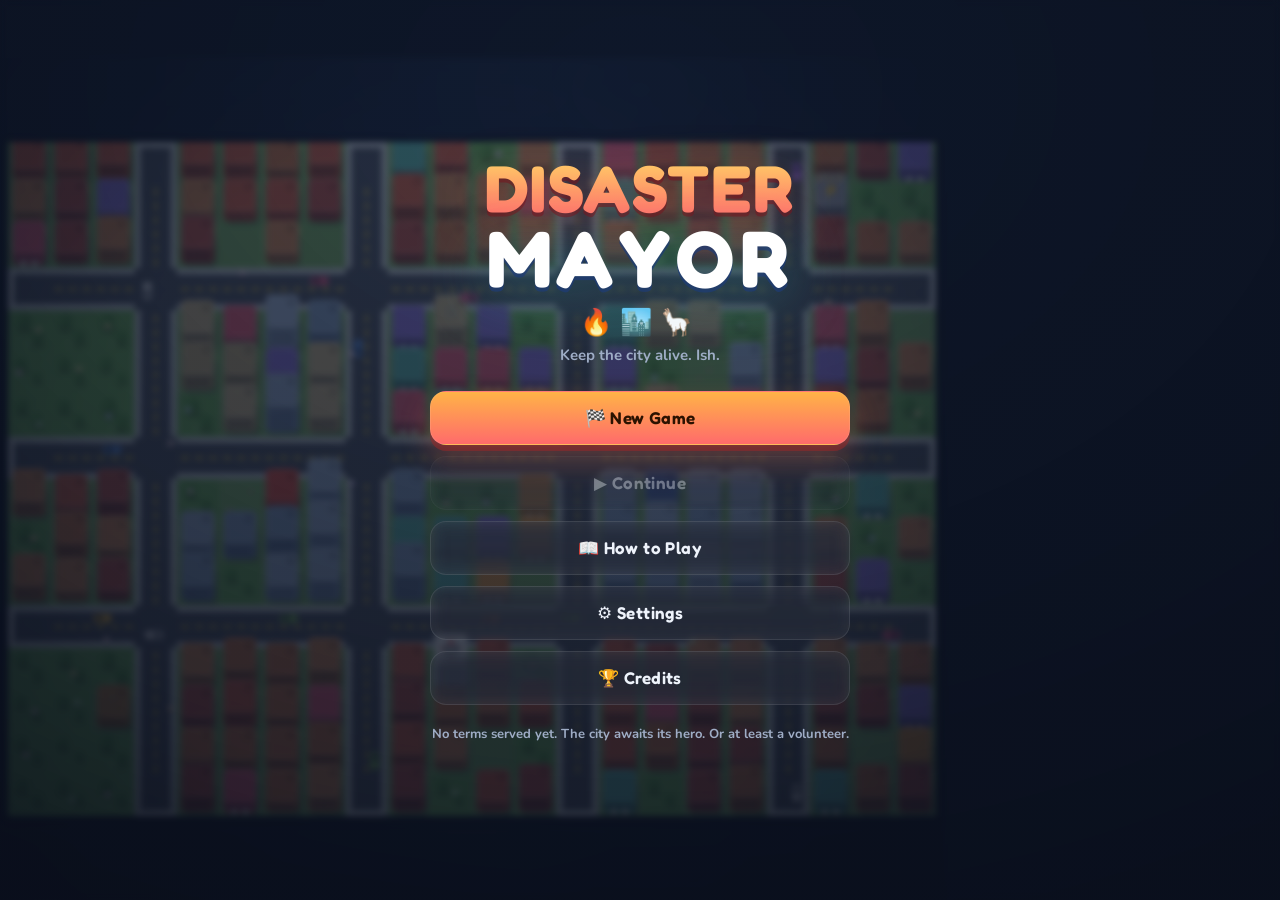
==== disaster-mayor/index.html @ 271b7ab8 "Add Disaster Mayor: polished city-management disaster game A self-contained browser game in disaster" ====
<!DOCTYPE html>
<html lang="en">
<head>
<meta charset="UTF-8">
<meta name="viewport" content="width=device-width, initial-scale=1.0, maximum-scale=1.0, user-scalable=no, viewport-fit=cover">
<meta name="apple-mobile-web-app-capable" content="yes">
<meta name="apple-mobile-web-app-status-bar-style" content="black-translucent">
<meta name="theme-color" content="#101a2e">
<title>Disaster Mayor</title>
<meta name="description" content="You are the mayor. Everything is on fire. Also there are llamas.">
<link rel="icon" href="icon.svg" type="image/svg+xml">
<link rel="preconnect" href="https://fonts.googleapis.com">
<link rel="preconnect" href="https://fonts.gstatic.com" crossorigin>
<link href="https://fonts.googleapis.com/css2?family=Fredoka:wght@400;500;600;700&family=Nunito:wght@400;600;700;800&display=swap" rel="stylesheet">
<link rel="stylesheet" href="css/style.css">
</head>
<body>
<div id="app">

  <!-- ======= CITY CANVAS ======= -->
  <main id="stage">
    <canvas id="city" aria-label="City map of Port Fiasco"></canvas>

    <!-- floating tile info popup -->
    <div id="tile-popup" class="popup hidden" role="dialog" aria-label="Building information"></div>

    <!-- news ticker -->
    <div id="ticker" class="ticker hidden" aria-live="polite"></div>
  </main>

  <!-- ======= HUD (top bar) ======= -->
  <header id="hud" class="hidden" aria-label="City status">
    <div class="hud-left">
      <button id="btn-pause-menu" class="icon-btn" aria-label="Open menu" title="Menu (Esc)">☰</button>
      <div class="day-chip">
        <span id="hud-day">Day 1</span>
        <span id="hud-clock" class="clock">☀️</span>
      </div>
      <button id="btn-pause" class="icon-btn" aria-label="Pause or resume" title="Pause (Space)">⏸</button>
      <button id="btn-speed" class="icon-btn" aria-label="Change game speed" title="Speed">1×</button>
    </div>
    <div class="hud-stats" role="group" aria-label="City statistics">
      <div class="stat" id="stat-population" title="Population">
        <span class="stat-ico">👥</span><span class="stat-num" id="num-population">0</span>
      </div>
      <div class="stat" id="stat-budget" title="City budget">
        <span class="stat-ico">💰</span><span class="stat-num" id="num-budget">$0</span>
      </div>
      <div class="stat meter" id="stat-happiness" title="Happiness">
        <span class="stat-ico">😊</span><span class="bar"><span class="fill" id="bar-happiness"></span></span>
      </div>
      <div class="stat meter" id="stat-safety" title="Safety">
        <span class="stat-ico">🛡️</span><span class="bar"><span class="fill" id="bar-safety"></span></span>
      </div>
      <div class="stat meter" id="stat-infrastructure" title="Infrastructure">
        <span class="stat-ico">🏗️</span><span class="bar"><span class="fill" id="bar-infrastructure"></span></span>
      </div>
      <div class="stat meter chaos" id="stat-chaos" title="Chaos — if this fills up, it's over">
        <span class="stat-ico">🌪️</span><span class="bar"><span class="fill" id="bar-chaos"></span></span>
      </div>
    </div>
  </header>

  <!-- ======= SIDE PANEL: incidents + mayor's desk ======= -->
  <aside id="panel" class="hidden" aria-label="Incidents and mayor actions">
    <div class="panel-head">
      <h2>🚨 Incidents</h2>
      <span id="incident-count" class="count-pill">0</span>
    </div>
    <div id="incident-list" class="incident-list">
      <p id="all-clear" class="all-clear">All quiet. Suspiciously quiet…</p>
    </div>
    <div class="desk">
      <h2>🎩 Mayor's Desk</h2>
      <div id="desk-actions" class="desk-actions"></div>
    </div>
  </aside>

  <!-- ======= MAIN MENU ======= -->
  <div id="menu" class="screen" role="dialog" aria-label="Main menu">
    <div class="menu-card">
      <div class="logo">
        <span class="logo-top">DISASTER</span>
        <span class="logo-bottom">MAYOR</span>
        <span class="logo-emoji" aria-hidden="true">🔥🏙️🦙</span>
      </div>
      <p class="tagline">Keep the city alive. Ish.</p>
      <nav class="menu-buttons">
        <button id="btn-new" class="menu-btn primary">🏁 New Game</button>
        <button id="btn-continue" class="menu-btn" disabled>▶️ Continue</button>
        <button id="btn-howto" class="menu-btn">📖 How to Play</button>
        <button id="btn-settings" class="menu-btn">⚙️ Settings</button>
        <button id="btn-credits" class="menu-btn">🏆 Credits</button>
      </nav>
      <p class="menu-foot" id="menu-best"></p>
    </div>
  </div>

  <!-- ======= MODALS ======= -->
  <div id="modal-backdrop" class="modal-backdrop hidden">
    <div class="modal" role="dialog" aria-modal="true" aria-labelledby="modal-title">
      <div class="modal-head">
        <h2 id="modal-title">Title</h2>
        <button id="modal-close" class="icon-btn" aria-label="Close dialog">✕</button>
      </div>
      <div id="modal-body" class="modal-body"></div>
    </div>
  </div>

</div>
<script type="module" src="js/main.js"></script>
</body>
</html>
---- disaster-mayor/css/style.css ----
/* ============================================================
   Disaster Mayor — style.css
   Playful, polished game UI. Dark navy backdrop, glassy panels,
   candy-gradient buttons, big friendly type.
   ============================================================ */

:root {
  --bg-0: #0c1424;
  --bg-1: #101a2e;
  --panel: rgba(17, 25, 44, 0.86);
  --panel-line: rgba(255, 255, 255, 0.09);
  --ink: #eef3fb;
  --ink-dim: #9fadc6;
  --accent: #3fd0c9;
  --accent-2: #ffb347;
  --danger: #ff6b6b;
  --good: #7ee081;
  --warn: #ffd166;
  --radius: 16px;
  --font-display: "Fredoka", "Avenir Next", system-ui, sans-serif;
  --font-body: "Nunito", system-ui, -apple-system, "Segoe UI", sans-serif;
  --hud-h: 58px;
  --panel-w: 336px;
  --sat: env(safe-area-inset-top, 0px);
  --sab: env(safe-area-inset-bottom, 0px);
}

* { box-sizing: border-box; margin: 0; padding: 0; }

html, body {
  height: 100%;
  overflow: hidden;
  background: var(--bg-0);
  color: var(--ink);
  font-family: var(--font-body);
  -webkit-font-smoothing: antialiased;
  overscroll-behavior: none;
}

button {
  font-family: inherit;
  color: inherit;
  border: none;
  background: none;
  cursor: pointer;
  -webkit-tap-highlight-color: transparent;
}
button:focus-visible, a:focus-visible {
  outline: 3px solid var(--accent);
  outline-offset: 2px;
  border-radius: 8px;
}

.hidden { display: none !important; }

#app {
  position: fixed;
  inset: 0;
  display: grid;
  grid-template-rows: calc(var(--hud-h) + var(--sat)) 1fr;
  grid-template-columns: 1fr var(--panel-w);
  grid-template-areas:
    "hud hud"
    "stage panel";
}

/* ============================ STAGE ============================ */
#stage {
  grid-area: stage;
  position: relative;
  overflow: hidden;
  background:
    radial-gradient(120% 90% at 50% 0%, #16233d 0%, var(--bg-0) 70%);
}
#city {
  position: absolute;
  inset: 0;
  width: 100%;
  height: 100%;
  touch-action: none;
  display: block;
}

/* ============================ HUD ============================ */
#hud {
  grid-area: hud;
  display: flex;
  align-items: center;
  gap: 12px;
  padding: calc(6px + var(--sat)) 14px 6px;
  background: var(--panel);
  backdrop-filter: blur(14px);
  -webkit-backdrop-filter: blur(14px);
  border-bottom: 1px solid var(--panel-line);
  z-index: 30;
}
.hud-left { display: flex; align-items: center; gap: 8px; flex-shrink: 0; }

.icon-btn {
  min-width: 44px;
  min-height: 44px;
  display: inline-flex;
  align-items: center;
  justify-content: center;
  font-size: 19px;
  font-weight: 700;
  font-family: var(--font-display);
  background: rgba(255, 255, 255, 0.07);
  border: 1px solid var(--panel-line);
  border-radius: 12px;
  transition: background .15s, transform .1s;
}
.icon-btn:hover { background: rgba(255, 255, 255, 0.14); }
.icon-btn:active { transform: scale(0.93); }

.day-chip {
  display: flex;
  align-items: center;
  gap: 8px;
  font-family: var(--font-display);
  font-weight: 600;
  font-size: 15px;
  background: rgba(255, 255, 255, 0.07);
  border: 1px solid var(--panel-line);
  padding: 9px 14px;
  border-radius: 12px;
  white-space: nowrap;
}
.clock { font-size: 14px; }

.hud-stats {
  display: flex;
  align-items: center;
  gap: 14px;
  margin-left: auto;
  overflow-x: auto;
  scrollbar-width: none;
  padding: 2px;
}
.hud-stats::-webkit-scrollbar { display: none; }

.stat {
  display: flex;
  align-items: center;
  gap: 6px;
  flex-shrink: 0;
}
.stat-ico { font-size: 17px; }
.stat-num {
  font-family: var(--font-display);
  font-weight: 600;
  font-size: 15px;
  font-variant-numeric: tabular-nums;
}
.stat-num.negative { color: var(--danger); }

.bar {
  width: 74px;
  height: 12px;
  border-radius: 99px;
  background: rgba(255, 255, 255, 0.1);
  overflow: hidden;
  display: block;
  box-shadow: inset 0 1px 2px rgba(0,0,0,.4);
}
.fill {
  display: block;
  height: 100%;
  width: 50%;
  border-radius: 99px;
  background: linear-gradient(90deg, #ff8c66, #ffd166 45%, #7ee081);
  background-size: 74px 100%;
  background-position: left;
  transition: width .5s ease;
}
.chaos .fill { background: linear-gradient(90deg, #6ea8ff, #b17aff 50%, #ff5c7a); background-size: 74px 100%; }
.stat.pulse-bad .stat-ico { animation: statShake .5s ease; }
@keyframes statShake {
  0%,100% { transform: none; }
  25% { transform: translateX(-3px) rotate(-8deg); }
  75% { transform: translateX(3px) rotate(8deg); }
}

/* ============================ PANEL ============================ */
#panel {
  grid-area: panel;
  display: flex;
  flex-direction: column;
  background: var(--panel);
  backdrop-filter: blur(14px);
  -webkit-backdrop-filter: blur(14px);
  border-left: 1px solid var(--panel-line);
  z-index: 20;
  min-height: 0;
}
.panel-head {
  display: flex;
  align-items: center;
  gap: 10px;
  padding: 14px 16px 8px;
}
.panel-head h2, .desk h2 {
  font-family: var(--font-display);
  font-size: 17px;
  font-weight: 600;
  letter-spacing: .3px;
}
.count-pill {
  font-family: var(--font-display);
  font-size: 13px;
  font-weight: 600;
  background: var(--danger);
  color: #fff;
  min-width: 24px;
  height: 24px;
  border-radius: 99px;
  display: inline-flex;
  align-items: center;
  justify-content: center;
  padding: 0 8px;
}
.count-pill.zero { background: rgba(255,255,255,.14); color: var(--ink-dim); }

.incident-list {
  flex: 1;
  overflow-y: auto;
  padding: 4px 12px 12px;
  display: flex;
  flex-direction: column;
  gap: 10px;
  min-height: 0;
}
.all-clear {
  color: var(--ink-dim);
  text-align: center;
  padding: 26px 10px;
  font-size: 14px;
}

/* --- incident cards --- */
.card {
  background: rgba(255, 255, 255, 0.055);
  border: 1px solid var(--panel-line);
  border-radius: var(--radius);
  padding: 12px;
  animation: cardIn .35s cubic-bezier(.2, 1.4, .4, 1);
  flex-shrink: 0;
}
@keyframes cardIn {
  from { transform: translateY(-14px) scale(.95); opacity: 0; }
  to { transform: none; opacity: 1; }
}
.card.escalated { border-color: rgba(255, 107, 107, 0.65); box-shadow: 0 0 0 1px rgba(255,107,107,.35), 0 0 18px rgba(255,80,80,.18); }
.card.leaving { animation: cardOut .3s ease forwards; }
@keyframes cardOut {
  to { transform: translateX(30px) scale(.9); opacity: 0; }
}
.card-top {
  display: flex;
  align-items: center;
  gap: 9px;
  width: 100%;
  text-align: left;
}
.card-ico { font-size: 24px; filter: drop-shadow(0 2px 3px rgba(0,0,0,.4)); }
.card-title { flex: 1; min-width: 0; }
.card-title h3 {
  font-family: var(--font-display);
  font-size: 15px;
  font-weight: 600;
  line-height: 1.15;
}
.card-loc {
  font-size: 12px;
  color: var(--ink-dim);
  white-space: nowrap;
  overflow: hidden;
  text-overflow: ellipsis;
}
.card-flavor {
  font-size: 12.5px;
  line-height: 1.45;
  color: #c8d3e8;
  margin: 8px 0 0;
}
.sev-track {
  height: 8px;
  border-radius: 99px;
  background: rgba(255, 255, 255, 0.1);
  margin-top: 9px;
  overflow: hidden;
}
.sev-fill {
  height: 100%;
  width: 0%;
  border-radius: 99px;
  background: var(--warn);
  transition: width .4s linear, background .4s;
}
.sev-fill.hot { background: var(--danger); animation: sevPulse 0.9s ease-in-out infinite; }
@keyframes sevPulse { 50% { filter: brightness(1.45); } }

.card-status {
  margin-top: 8px;
  font-size: 12.5px;
  font-weight: 700;
  color: var(--accent);
  display: flex;
  align-items: center;
  gap: 6px;
}
.spinner {
  width: 12px; height: 12px;
  border-radius: 50%;
  border: 2px solid rgba(63, 208, 201, .3);
  border-top-color: var(--accent);
  animation: spin 0.8s linear infinite;
}
@keyframes spin { to { transform: rotate(360deg); } }

.card-actions {
  display: flex;
  flex-wrap: wrap;
  gap: 7px;
  margin-top: 10px;
}
.resp-btn {
  flex: 1 1 auto;
  min-height: 44px;
  border-radius: 12px;
  padding: 7px 10px;
  font-size: 12.5px;
  font-weight: 800;
  line-height: 1.2;
  background: linear-gradient(180deg, rgba(255,255,255,.14), rgba(255,255,255,.05));
  border: 1px solid var(--panel-line);
  transition: transform .1s, background .15s, opacity .2s;
  text-align: center;
}
.resp-btn:hover:not(:disabled) { background: linear-gradient(180deg, rgba(255,255,255,.22), rgba(255,255,255,.1)); }
.resp-btn:active:not(:disabled) { transform: scale(.95); }
.resp-btn:disabled { opacity: .38; cursor: not-allowed; }
.resp-btn .cost { display: block; font-size: 11px; font-weight: 700; color: var(--accent-2); }
.resp-btn .cost.gain { color: var(--good); }
.resp-btn.ignore { flex: 0 0 auto; background: none; color: var(--ink-dim); font-weight: 700; }
.card.minimized .card-flavor, .card.minimized .card-actions { display: none; }

/* --- mayor's desk --- */
.desk {
  border-top: 1px solid var(--panel-line);
  padding: 10px 12px calc(12px + var(--sab));
}
.desk h2 { margin-bottom: 8px; }
.desk-actions {
  display: grid;
  grid-template-columns: 1fr 1fr;
  gap: 8px;
}
.desk-btn {
  position: relative;
  min-height: 52px;
  border-radius: 13px;
  padding: 7px 9px;
  font-size: 12px;
  font-weight: 800;
  line-height: 1.25;
  text-align: left;
  background: linear-gradient(180deg, rgba(63,208,201,.2), rgba(63,208,201,.06));
  border: 1px solid rgba(63, 208, 201, 0.3);
  overflow: hidden;
  transition: transform .1s, filter .15s;
}
.desk-btn:hover:not(:disabled) { filter: brightness(1.25); }
.desk-btn:active:not(:disabled) { transform: scale(.95); }
.desk-btn:disabled { cursor: not-allowed; filter: saturate(.35) brightness(.75); }
.desk-btn .cost { color: var(--accent-2); font-weight: 700; font-size: 11px; }
.desk-btn .cost.gain { color: var(--good); }
.desk-btn .cooldown {
  position: absolute;
  inset: 0;
  background: rgba(10, 15, 28, 0.55);
  transform-origin: left;
  pointer-events: none;
}

/* ============================ TICKER ============================ */
.ticker {
  position: absolute;
  left: 50%;
  bottom: calc(14px + var(--sab));
  transform: translateX(-50%);
  max-width: min(92%, 560px);
  background: var(--panel);
  border: 1px solid var(--panel-line);
  backdrop-filter: blur(10px);
  -webkit-backdrop-filter: blur(10px);
  border-radius: 99px;
  padding: 10px 18px;
  font-size: 13.5px;
  font-weight: 700;
  text-align: center;
  z-index: 25;
  animation: tickerIn .3s cubic-bezier(.2,1.4,.4,1);
  pointer-events: none;
  box-shadow: 0 6px 24px rgba(0,0,0,.35);
}
.ticker.out { animation: tickerOut .4s ease forwards; }
@keyframes tickerIn { from { transform: translate(-50%, 20px); opacity: 0; } }
@keyframes tickerOut { to { transform: translate(-50%, 14px); opacity: 0; } }
.ticker .t-ico { margin-right: 6px; }

/* ============================ POPUP ============================ */
.popup {
  position: absolute;
  z-index: 26;
  background: var(--panel);
  border: 1px solid var(--panel-line);
  backdrop-filter: blur(12px);
  -webkit-backdrop-filter: blur(12px);
  border-radius: 14px;
  padding: 12px 14px;
  max-width: 240px;
  box-shadow: 0 10px 30px rgba(0,0,0,.45);
  animation: cardIn .25s cubic-bezier(.2,1.4,.4,1);
}
.popup h3 {
  font-family: var(--font-display);
  font-size: 15px;
  font-weight: 600;
}
.popup .p-type { font-size: 11.5px; color: var(--accent); font-weight: 800; text-transform: uppercase; letter-spacing: .8px; }
.popup p { font-size: 12.5px; color: #c8d3e8; margin-top: 6px; line-height: 1.4; }

/* ============================ MENU SCREEN ============================ */
.screen {
  position: fixed;
  inset: 0;
  z-index: 50;
  display: flex;
  align-items: center;
  justify-content: center;
  padding: 20px;
  background: radial-gradient(100% 100% at 50% 10%, rgba(16, 26, 46, 0.62) 0%, rgba(10, 15, 28, 0.88) 100%);
  backdrop-filter: blur(3px);
  -webkit-backdrop-filter: blur(3px);
  overflow-y: auto;
}
.menu-card {
  text-align: center;
  max-width: 420px;
  width: 100%;
  padding: 10px 0 calc(10px + var(--sab));
}
.logo {
  display: flex;
  flex-direction: column;
  line-height: 0.95;
  font-family: var(--font-display);
  user-select: none;
  animation: logoFloat 4s ease-in-out infinite;
}
@keyframes logoFloat { 50% { transform: translateY(-7px) rotate(-.6deg); } }
.logo-top {
  font-size: clamp(44px, 11vw, 66px);
  font-weight: 700;
  letter-spacing: 2px;
  background: linear-gradient(180deg, #ffd166, #ff6b6b);
  -webkit-background-clip: text;
  background-clip: text;
  color: transparent;
  filter: drop-shadow(0 4px 0 rgba(120, 20, 30, 0.55)) drop-shadow(0 10px 24px rgba(255, 100, 60, 0.25));
}
.logo-bottom {
  font-size: clamp(52px, 13vw, 80px);
  font-weight: 700;
  letter-spacing: 6px;
  color: #fff;
  filter: drop-shadow(0 4px 0 rgba(30, 60, 120, 0.7)) drop-shadow(0 12px 28px rgba(63, 208, 201, 0.28));
}
.logo-emoji { font-size: 26px; margin-top: 14px; letter-spacing: 8px; }
.tagline {
  color: var(--ink-dim);
  font-weight: 700;
  margin: 10px 0 26px;
  font-size: 15px;
}
.menu-buttons {
  display: flex;
  flex-direction: column;
  gap: 11px;
}
.menu-btn {
  min-height: 54px;
  border-radius: 16px;
  font-family: var(--font-display);
  font-size: 17px;
  font-weight: 600;
  letter-spacing: .4px;
  background: rgba(255, 255, 255, 0.08);
  border: 1px solid var(--panel-line);
  backdrop-filter: blur(8px);
  -webkit-backdrop-filter: blur(8px);
  transition: transform .12s, background .15s, box-shadow .15s;
}
.menu-btn:hover:not(:disabled) { background: rgba(255,255,255,.16); transform: translateY(-2px); }
.menu-btn:active:not(:disabled) { transform: scale(.96); }
.menu-btn:disabled { opacity: .4; cursor: not-allowed; }
.menu-btn.primary {
  background: linear-gradient(180deg, #ffb347, #ff6b6b);
  color: #2b1200;
  box-shadow: 0 6px 0 rgba(150, 40, 40, 0.55), 0 14px 30px rgba(255, 110, 70, 0.3);
}
.menu-btn.primary:hover { filter: brightness(1.08); background: linear-gradient(180deg, #ffb347, #ff6b6b); }
.menu-foot { margin-top: 20px; color: var(--ink-dim); font-size: 13px; font-weight: 700; }

/* ============================ MODAL ============================ */
.modal-backdrop {
  position: fixed;
  inset: 0;
  z-index: 60;
  background: rgba(8, 12, 22, 0.68);
  backdrop-filter: blur(4px);
  -webkit-backdrop-filter: blur(4px);
  display: flex;
  align-items: center;
  justify-content: center;
  padding: 18px;
  animation: fadeIn .2s ease;
}
@keyframes fadeIn { from { opacity: 0; } }
.modal {
  background: var(--bg-1);
  border: 1px solid var(--panel-line);
  border-radius: 22px;
  width: min(560px, 100%);
  max-height: min(84vh, 700px);
  display: flex;
  flex-direction: column;
  box-shadow: 0 24px 60px rgba(0,0,0,.55);
  animation: modalIn .3s cubic-bezier(.2, 1.4, .4, 1);
}
@keyframes modalIn { from { transform: translateY(26px) scale(.95); opacity: 0; } }
.modal-head {
  display: flex;
  align-items: center;
  justify-content: space-between;
  padding: 16px 18px 10px;
}
.modal-head h2 {
  font-family: var(--font-display);
  font-size: 21px;
  font-weight: 600;
}
.modal-body {
  padding: 4px 20px 22px;
  overflow-y: auto;
  font-size: 14.5px;
  line-height: 1.55;
}
.modal-body h3 {
  font-family: var(--font-display);
  font-weight: 600;
  margin: 16px 0 6px;
  font-size: 16px;
}
.modal-body p { margin: 8px 0; color: #cdd7ea; }
.modal-body ul { margin: 8px 0 8px 20px; color: #cdd7ea; }
.modal-body li { margin: 5px 0; }
.modal-body .hint { color: var(--ink-dim); font-size: 13px; }
.modal-body kbd {
  background: rgba(255,255,255,.1);
  border: 1px solid var(--panel-line);
  border-bottom-width: 2px;
  border-radius: 6px;
  padding: 1px 7px;
  font-family: var(--font-body);
  font-size: 12.5px;
  font-weight: 800;
}

/* modal buttons / settings rows */
.modal-btn-row { display: flex; flex-wrap: wrap; gap: 10px; margin-top: 18px; }
.modal-btn {
  flex: 1;
  min-height: 50px;
  border-radius: 14px;
  font-family: var(--font-display);
  font-weight: 600;
  font-size: 15px;
  background: rgba(255,255,255,.09);
  border: 1px solid var(--panel-line);
  transition: transform .1s, background .15s;
}
.modal-btn:hover { background: rgba(255,255,255,.16); }
.modal-btn:active { transform: scale(.96); }
.modal-btn.primary {
  background: linear-gradient(180deg, #ffb347, #ff6b6b);
  color: #2b1200;
}
.modal-btn.danger { color: var(--danger); border-color: rgba(255,107,107,.4); }

.setting-row {
  display: flex;
  align-items: center;
  justify-content: space-between;
  gap: 12px;
  padding: 12px 0;
  border-bottom: 1px solid var(--panel-line);
}
.setting-row:last-child { border-bottom: none; }
.setting-label b { display: block; font-size: 14.5px; }
.setting-label span { font-size: 12.5px; color: var(--ink-dim); }
.toggle {
  min-width: 62px;
  min-height: 34px;
  border-radius: 99px;
  background: rgba(255,255,255,.12);
  border: 1px solid var(--panel-line);
  position: relative;
  transition: background .2s;
  flex-shrink: 0;
}
.toggle::after {
  content: "";
  position: absolute;
  top: 3px; left: 4px;
  width: 26px; height: 26px;
  border-radius: 50%;
  background: #fff;
  transition: transform .2s cubic-bezier(.2,1.3,.4,1);
  box-shadow: 0 2px 6px rgba(0,0,0,.35);
}
.toggle[aria-pressed="true"] { background: var(--accent); }
.toggle[aria-pressed="true"]::after { transform: translateX(27px); }

/* --- mayor report --- */
.report-rank {
  text-align: center;
  margin: 6px 0 4px;
}
.report-rank .r-emoji { font-size: 56px; display: block; animation: logoFloat 3s ease-in-out infinite; }
.report-rank h3 {
  font-family: var(--font-display);
  font-size: 28px;
  font-weight: 700;
  margin: 8px 0 2px;
  background: linear-gradient(180deg, #ffd166, #ff8c66);
  -webkit-background-clip: text;
  background-clip: text;
  color: transparent;
}
.report-rank .r-sub { color: var(--ink-dim); font-weight: 700; font-size: 14px; }
.report-grid {
  display: grid;
  grid-template-columns: repeat(auto-fit, minmax(110px, 1fr));
  gap: 9px;
  margin: 18px 0 6px;
}
.report-cell {
  background: rgba(255,255,255,.06);
  border: 1px solid var(--panel-line);
  border-radius: 13px;
  padding: 10px;
  text-align: center;
}
.report-cell .rc-num {
  font-family: var(--font-display);
  font-weight: 700;
  font-size: 21px;
  display: block;
}
.report-cell .rc-label { font-size: 11.5px; color: var(--ink-dim); font-weight: 700; }
.best-list { margin-top: 14px; }
.best-list li {
  list-style: none;
  display: flex;
  justify-content: space-between;
  gap: 8px;
  font-size: 13px;
  padding: 6px 2px;
  border-bottom: 1px dashed rgba(255,255,255,.08);
  color: #cdd7ea;
}

/* ============================ RESPONSIVE ============================ */
@media (max-width: 860px) {
  :root { --hud-h: 92px; }
  #app {
    grid-template-rows: calc(var(--hud-h) + var(--sat)) 1fr auto;
    grid-template-columns: 1fr;
    grid-template-areas:
      "hud"
      "stage"
      "panel";
  }
  #hud { flex-wrap: wrap; gap: 6px 10px; padding-bottom: 8px; }
  .hud-stats { margin-left: 0; width: 100%; gap: 12px; }
  .bar { width: 56px; }
  #panel {
    border-left: none;
    border-top: 1px solid var(--panel-line);
    max-height: 42vh;
  }
  .incident-list {
    flex-direction: row;
    overflow-x: auto;
    overflow-y: hidden;
    padding-bottom: 8px;
  }
  .card { width: 262px; flex-shrink: 0; }
  .all-clear { width: 100%; padding: 14px; }
  .desk-actions { grid-template-columns: repeat(4, 1fr); }
  .desk-btn { font-size: 11px; min-height: 56px; }
  .ticker { bottom: 12px; font-size: 12.5px; }
}
@media (max-width: 560px) {
  .desk-actions { grid-template-columns: repeat(2, 1fr); }
  .desk { padding-bottom: calc(8px + var(--sab)); }
  #panel { max-height: 46vh; }
}

@media (prefers-reduced-motion: reduce) {
  *, *::before, *::after { animation-duration: 0.01s !important; transition-duration: 0.01s !important; }
}
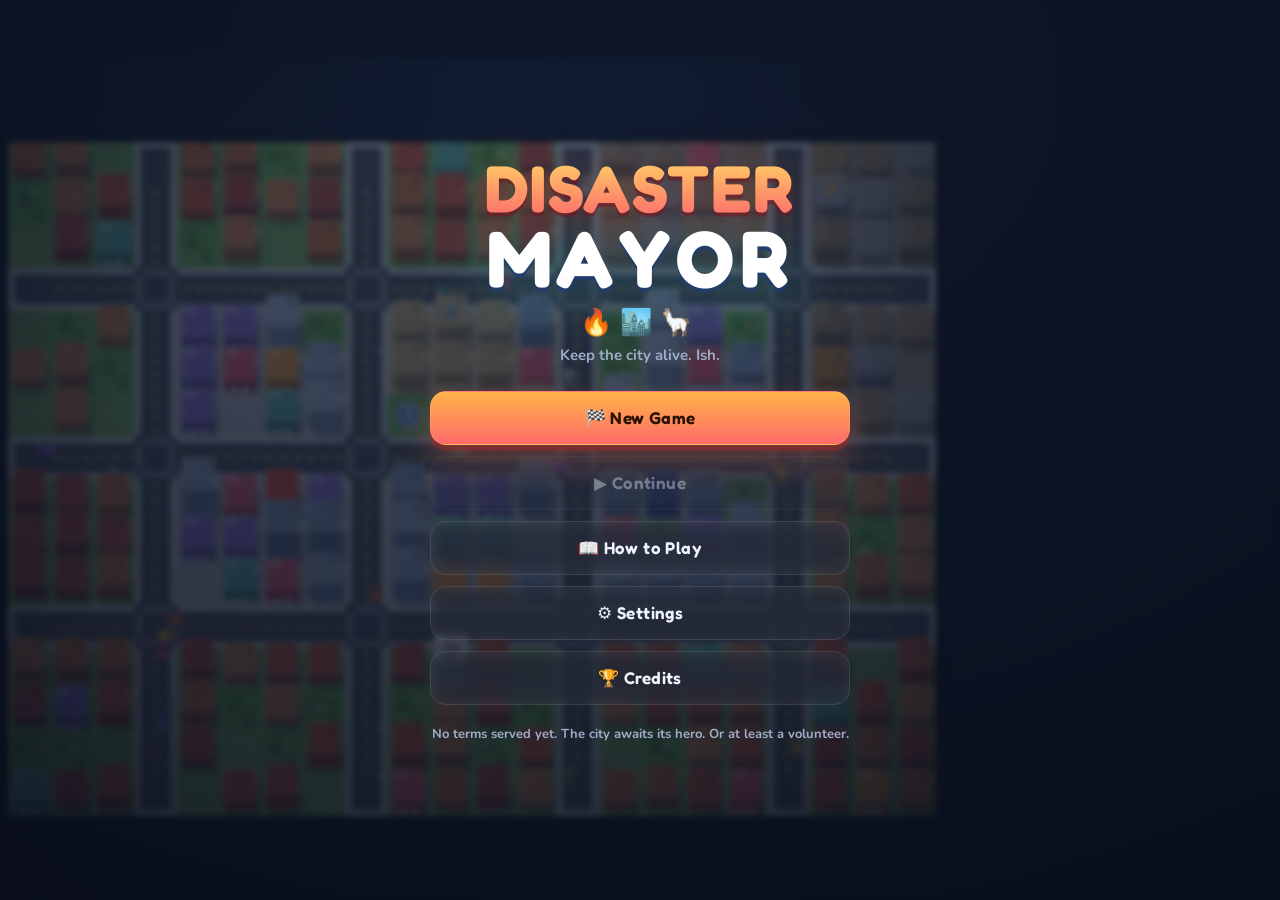
==== commit 503e7908: "Disaster Mayor V2: strategy depth, richer city visuals, VoiceOver-first accessibility Gameplay: - Li" ====
--- a/disaster-mayor/index.html
+++ b/disaster-mayor/index.html
@@ -16,30 +16,33 @@
 </head>
 <body>
 <div id="app">
+  <h1 class="sr-only">Disaster Mayor</h1>
 
   <!-- ======= CITY CANVAS ======= -->
-  <main id="stage">
-    <canvas id="city" aria-label="City map of Port Fiasco"></canvas>
+  <main id="stage" aria-label="City map">
+    <canvas id="city" tabindex="0" role="img" aria-roledescription="city map"
+      aria-label="City map of Port Fiasco. Loading."></canvas>
 
-    <!-- floating tile info popup -->
+    <!-- floating tile info popup (visual aid; the same info is in dialogs) -->
     <div id="tile-popup" class="popup hidden" role="dialog" aria-label="Building information"></div>
 
-    <!-- news ticker -->
-    <div id="ticker" class="ticker hidden" aria-live="polite"></div>
+    <!-- news ticker: visual only — live regions handle screen reader output -->
+    <div id="ticker" class="ticker hidden" aria-hidden="true"></div>
   </main>
 
   <!-- ======= HUD (top bar) ======= -->
-  <header id="hud" class="hidden" aria-label="City status">
-    <div class="hud-left">
-      <button id="btn-pause-menu" class="icon-btn" aria-label="Open menu" title="Menu (Esc)">☰</button>
-      <div class="day-chip">
+  <header id="hud" class="hidden" aria-label="Game status and controls">
+    <nav class="hud-left" aria-label="Game controls">
+      <button id="btn-pause-menu" class="icon-btn" aria-label="Game menu">☰</button>
+      <div class="day-chip" id="day-chip" aria-hidden="true">
         <span id="hud-day">Day 1</span>
         <span id="hud-clock" class="clock">☀️</span>
       </div>
-      <button id="btn-pause" class="icon-btn" aria-label="Pause or resume" title="Pause (Space)">⏸</button>
-      <button id="btn-speed" class="icon-btn" aria-label="Change game speed" title="Speed">1×</button>
-    </div>
-    <div class="hud-stats" role="group" aria-label="City statistics">
+      <button id="btn-pause" class="icon-btn" aria-label="Pause game" aria-pressed="false">⏸</button>
+      <button id="btn-speed" class="icon-btn" aria-label="Game speed: normal">1×</button>
+    </nav>
+    <!-- visual stat meters; screen readers use the City Status command instead -->
+    <div class="hud-stats" aria-hidden="true">
       <div class="stat" id="stat-population" title="Population">
         <span class="stat-ico">👥</span><span class="stat-num" id="num-population">0</span>
       </div>
@@ -61,31 +64,48 @@
     </div>
   </header>
 
-  <!-- ======= SIDE PANEL: incidents + mayor's desk ======= -->
-  <aside id="panel" class="hidden" aria-label="Incidents and mayor actions">
-    <div class="panel-head">
-      <h2>🚨 Incidents</h2>
-      <span id="incident-count" class="count-pill">0</span>
-    </div>
-    <div id="incident-list" class="incident-list">
-      <p id="all-clear" class="all-clear">All quiet. Suspiciously quiet…</p>
-    </div>
-    <div class="desk">
-      <h2>🎩 Mayor's Desk</h2>
+  <!-- ======= SIDE PANEL ======= -->
+  <div id="panel" class="hidden">
+    <!-- quick command bar: one-stop shortcuts that keep VoiceOver swiping short -->
+    <nav id="commands" class="commands" aria-label="Quick commands">
+      <button id="cmd-status" class="cmd-btn" aria-label="City status. Hear a summary of stats, incidents and available crews. Shortcut C.">📊<span>Status</span></button>
+      <button id="cmd-incidents" class="cmd-btn" aria-label="Go to active incidents. Shortcut I.">🚨<span>Incidents</span></button>
+      <button id="cmd-services" class="cmd-btn" aria-label="Go to emergency services. Shortcut S.">🚒<span>Services</span></button>
+      <button id="cmd-desk" class="cmd-btn" aria-label="Go to the Mayor's Desk. Shortcut M.">🎩<span>Desk</span></button>
+    </nav>
+
+    <section id="incidents-section" aria-labelledby="incidents-heading">
+      <div class="panel-head">
+        <h2 id="incidents-heading" tabindex="-1">🚨 Incidents</h2>
+        <span id="incident-count" class="count-pill" aria-hidden="true">0</span>
+      </div>
+      <div id="incident-list" class="incident-list" role="list">
+        <p id="all-clear" class="all-clear">All quiet. Suspiciously quiet…</p>
+      </div>
+    </section>
+
+    <section id="services-section" aria-labelledby="services-heading">
+      <h2 id="services-heading" class="section-h">🚑 Emergency Services</h2>
+      <div id="services" class="services" tabindex="0" role="group"
+        aria-label="Emergency services status loading"></div>
+    </section>
+
+    <section id="desk-section" class="desk" aria-labelledby="desk-heading">
+      <h2 id="desk-heading" class="section-h">🎩 Mayor's Desk</h2>
       <div id="desk-actions" class="desk-actions"></div>
-    </div>
-  </aside>
+    </section>
+  </div>
 
   <!-- ======= MAIN MENU ======= -->
   <div id="menu" class="screen" role="dialog" aria-label="Main menu">
     <div class="menu-card">
-      <div class="logo">
+      <div class="logo" aria-hidden="true">
         <span class="logo-top">DISASTER</span>
         <span class="logo-bottom">MAYOR</span>
-        <span class="logo-emoji" aria-hidden="true">🔥🏙️🦙</span>
+        <span class="logo-emoji">🔥🏙️🦙</span>
       </div>
       <p class="tagline">Keep the city alive. Ish.</p>
-      <nav class="menu-buttons">
+      <nav class="menu-buttons" aria-label="Main menu">
         <button id="btn-new" class="menu-btn primary">🏁 New Game</button>
         <button id="btn-continue" class="menu-btn" disabled>▶️ Continue</button>
         <button id="btn-howto" class="menu-btn">📖 How to Play</button>
@@ -100,13 +120,17 @@
   <div id="modal-backdrop" class="modal-backdrop hidden">
     <div class="modal" role="dialog" aria-modal="true" aria-labelledby="modal-title">
       <div class="modal-head">
-        <h2 id="modal-title">Title</h2>
+        <h2 id="modal-title" tabindex="-1">Title</h2>
         <button id="modal-close" class="icon-btn" aria-label="Close dialog">✕</button>
       </div>
       <div id="modal-body" class="modal-body"></div>
     </div>
   </div>
 
+  <!-- ======= LIVE REGIONS (screen reader announcements) ======= -->
+  <div id="announce-polite" class="sr-only" aria-live="polite"></div>
+  <div id="announce-assertive" class="sr-only" aria-live="assertive" role="alert"></div>
+
 </div>
 <script type="module" src="js/main.js"></script>
 </body>
--- a/disaster-mayor/css/style.css
+++ b/disaster-mayor/css/style.css
@@ -57,8 +57,8 @@
   position: fixed;
   inset: 0;
   display: grid;
-  grid-template-rows: calc(var(--hud-h) + var(--sat)) 1fr;
-  grid-template-columns: 1fr var(--panel-w);
+  grid-template-rows: calc(var(--hud-h) + var(--sat)) minmax(0, 1fr);
+  grid-template-columns: minmax(0, 1fr) var(--panel-w);
   grid-template-areas:
     "hud hud"
     "stage panel";
@@ -686,8 +686,8 @@
 @media (max-width: 860px) {
   :root { --hud-h: 92px; }
   #app {
-    grid-template-rows: calc(var(--hud-h) + var(--sat)) 1fr auto;
-    grid-template-columns: 1fr;
+    grid-template-rows: calc(var(--hud-h) + var(--sat)) minmax(0, 1fr) auto;
+    grid-template-columns: minmax(0, 1fr);
     grid-template-areas:
       "hud"
       "stage"
@@ -722,3 +722,210 @@
 @media (prefers-reduced-motion: reduce) {
   *, *::before, *::after { animation-duration: 0.01s !important; transition-duration: 0.01s !important; }
 }
+body.reduce-motion *, body.reduce-motion *::before, body.reduce-motion *::after {
+  animation-duration: 0.01s !important;
+  transition-duration: 0.05s !important;
+}
+
+/* ============================================================
+   V2 additions: quick commands, services, severity labels,
+   aria-disabled buttons, segmented controls, danger states
+   ============================================================ */
+
+.sr-only {
+  position: absolute;
+  width: 1px; height: 1px;
+  margin: -1px; padding: 0;
+  overflow: hidden;
+  clip: rect(0 0 0 0);
+  white-space: nowrap;
+  border: 0;
+}
+
+/* --- panel structure (sections) --- */
+#panel { display: flex; flex-direction: column; min-width: 0; }
+#panel > * { min-width: 0; }
+#incidents-section {
+  flex: 1;
+  display: flex;
+  flex-direction: column;
+  min-height: 0;
+}
+.incident-list { max-width: 100%; }
+.section-h {
+  font-family: var(--font-display);
+  font-size: 15px;
+  font-weight: 600;
+  letter-spacing: .3px;
+  padding: 10px 16px 6px;
+}
+#incidents-heading:focus-visible { outline: 3px solid var(--accent); outline-offset: 3px; border-radius: 6px; }
+
+/* --- quick command bar --- */
+.commands {
+  display: grid;
+  grid-template-columns: repeat(4, 1fr);
+  gap: 6px;
+  padding: 10px 12px 4px;
+}
+.cmd-btn {
+  min-height: 48px;
+  display: flex;
+  flex-direction: column;
+  align-items: center;
+  justify-content: center;
+  gap: 1px;
+  font-size: 16px;
+  border-radius: 12px;
+  background: rgba(255, 255, 255, 0.06);
+  border: 1px solid var(--panel-line);
+  transition: background .15s, transform .1s;
+}
+.cmd-btn span {
+  font-size: 10.5px;
+  font-weight: 800;
+  color: var(--ink-dim);
+  letter-spacing: .3px;
+}
+.cmd-btn:hover { background: rgba(255,255,255,.13); }
+.cmd-btn:active { transform: scale(.94); }
+
+/* --- incident card v2 --- */
+.card:focus-visible {
+  outline: 3px solid var(--accent);
+  outline-offset: 2px;
+}
+.locate-btn {
+  min-width: 44px;
+  min-height: 44px;
+  border-radius: 12px;
+  font-size: 18px;
+  background: rgba(255,255,255,.07);
+  border: 1px solid var(--panel-line);
+  flex-shrink: 0;
+  transition: background .15s, transform .1s;
+}
+.locate-btn:hover { background: rgba(255,255,255,.14); }
+.locate-btn:active { transform: scale(.93); }
+.sev-row { margin-top: 9px; }
+.sev-label {
+  display: block;
+  font-size: 11.5px;
+  font-weight: 800;
+  color: var(--ink-dim);
+  margin-bottom: 4px;
+  letter-spacing: .3px;
+}
+.card.escalated .sev-label { color: var(--danger); }
+.sev-track { margin-top: 0; }
+.resp-btn.is-disabled, .desk-btn.is-disabled {
+  opacity: .38;
+  cursor: not-allowed;
+}
+.resp-btn.is-disabled:hover { background: linear-gradient(180deg, rgba(255,255,255,.14), rgba(255,255,255,.05)); }
+.desk-btn.is-disabled:hover { filter: saturate(.35) brightness(.75); }
+.desk-btn.weakened {
+  border-color: rgba(240, 161, 60, 0.5);
+  background: linear-gradient(180deg, rgba(240,161,60,.16), rgba(240,161,60,.05));
+}
+.desk-label { display: block; }
+
+/* --- emergency services --- */
+#services-section { border-top: 1px solid var(--panel-line); }
+.services {
+  display: grid;
+  grid-template-columns: 1fr 1fr;
+  gap: 5px 12px;
+  padding: 2px 16px 10px;
+  border-radius: 10px;
+}
+.services:focus-visible { outline: 3px solid var(--accent); outline-offset: -2px; }
+.services { grid-template-columns: minmax(0, 1fr) minmax(0, 1fr); }
+.service {
+  display: flex;
+  align-items: center;
+  gap: 6px;
+  font-size: 12px;
+  font-weight: 800;
+  min-width: 0;
+}
+.service-ico { font-size: 15px; }
+.service-name { color: var(--ink-dim); flex: 1; white-space: nowrap; overflow: hidden; text-overflow: ellipsis; }
+.pips { display: flex; gap: 3px; }
+.pip {
+  width: 9px; height: 9px;
+  border-radius: 50%;
+  background: var(--good);
+  box-shadow: 0 0 5px rgba(126, 224, 129, 0.45);
+}
+.pip.busy {
+  background: rgba(255, 255, 255, 0.14);
+  border: 1.5px solid rgba(255, 107, 107, 0.7);
+  box-shadow: none;
+}
+.service-n { font-variant-numeric: tabular-nums; font-size: 11.5px; }
+.boosts {
+  grid-column: 1 / -1;
+  font-size: 11.5px;
+  font-weight: 800;
+  color: var(--accent);
+  padding-top: 2px;
+}
+
+/* --- desk section --- */
+.desk .section-h { padding: 0 4px 8px; }
+
+/* --- HUD danger state (never colour-only: bar level + pulse + status text) --- */
+.stat.danger .stat-ico { animation: statShake 1.2s ease infinite; }
+.stat.danger .bar { box-shadow: inset 0 1px 2px rgba(0,0,0,.4), 0 0 0 1.5px rgba(255, 92, 92, 0.8); }
+.stat.danger .stat-num { color: var(--danger); }
+body.reduce-motion .stat.danger .stat-ico { animation: none; }
+
+/* --- segmented control (settings verbosity) --- */
+.seg {
+  display: flex;
+  gap: 4px;
+  background: rgba(255,255,255,.07);
+  border: 1px solid var(--panel-line);
+  border-radius: 12px;
+  padding: 3px;
+  flex-shrink: 0;
+}
+.seg-btn {
+  min-height: 38px;
+  padding: 0 10px;
+  border-radius: 9px;
+  font-size: 12.5px;
+  font-weight: 800;
+  color: var(--ink-dim);
+  transition: background .15s, color .15s;
+}
+.seg-btn[aria-checked="true"] {
+  background: var(--accent);
+  color: #06281f;
+}
+
+/* --- V2 mobile layout --- */
+@media (max-width: 860px) {
+  #panel { max-height: 52vh; overflow-x: hidden; overflow-y: auto; }
+  #incidents-section { flex: 0 0 auto; }
+  #incidents-section .incident-list { overflow-y: visible; min-height: 0; }
+  .commands { padding: 8px 10px 2px; }
+  .cmd-btn { min-height: 46px; font-size: 14px; }
+  .cmd-btn span { font-size: 9.5px; }
+  .service { font-size: 11px; gap: 4px; }
+  .pip { width: 8px; height: 8px; }
+  #incidents-section .incident-list {
+    flex-direction: row;
+    overflow-x: auto;
+    overflow-y: hidden;
+    padding-bottom: 8px;
+  }
+  .services { grid-template-columns: 1fr 1fr; padding: 2px 12px 8px; }
+  .desk-actions { grid-template-columns: repeat(3, 1fr); }
+}
+@media (max-width: 560px) {
+  .desk-actions { grid-template-columns: repeat(2, 1fr); }
+  #panel { max-height: 56vh; }
+  .setting-row { flex-wrap: wrap; }
+}
